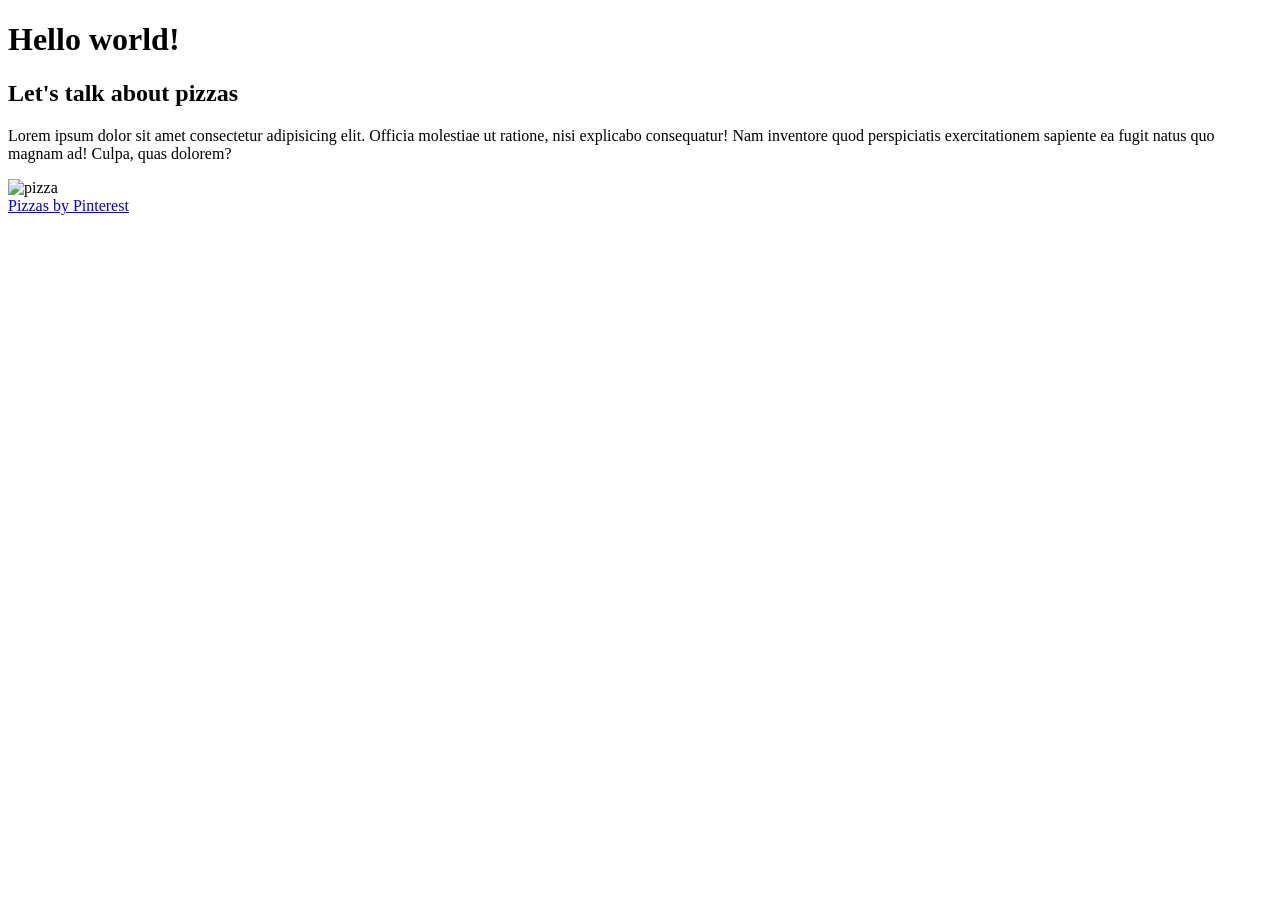
==== Code/Index.html @ 5f2c41a2 "Pizzas Html Martin" ====
<!DOCTYPE html>
<html lang="en">
<head>
    <meta charset="UTF-8">
    <meta name="viewport" content="width=device-width, initial-scale=1.0">
    <title>Pizza Blog</title>
</head>
<body>
 <H1>Hello world!</H1>
 <h2>Let's talk about pizzas</h2>
 <p>Lorem ipsum dolor sit amet consectetur adipisicing elit. Officia molestiae ut ratione, nisi explicabo consequatur! Nam inventore quod perspiciatis exercitationem sapiente ea fugit natus quo magnam ad! Culpa, quas dolorem?</p>
<img src="images/Pizza belle.jpg" alt="pizza">
<br>
<a href="https://fr.pinterest.com/anisette6/pizza/">Pizzas by Pinterest</a>
<link rel="stylesheet" href="style.css">
</body>
</html>
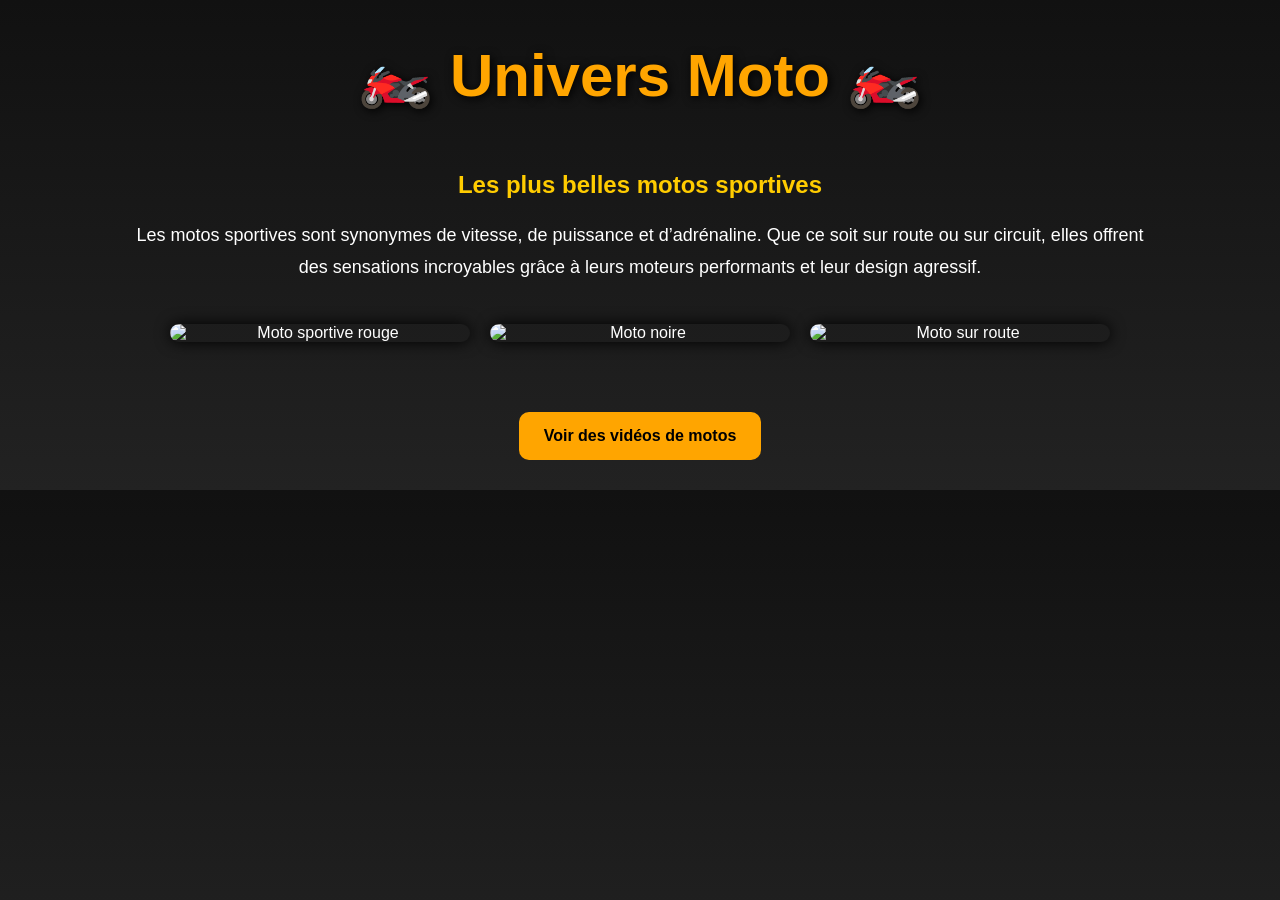
==== commit 2218074c: "Update Index.html" ====
--- a/Code/Index.html
+++ b/Code/Index.html
@@ -1,17 +1,103 @@
 <!DOCTYPE html>
-<html lang="en">
+<html lang="fr">
 <head>
     <meta charset="UTF-8">
     <meta name="viewport" content="width=device-width, initial-scale=1.0">
-    <title>Pizza Blog</title>
+    <title>Passion Moto</title>
+
+    <style>
+        body{
+            margin: 0;
+            font-family: Arial, sans-serif;
+            background: linear-gradient(to bottom, #111, #222);
+            color: white;
+            text-align: center;
+        }
+
+        header{
+            padding: 40px;
+            background: url("moto-banner.jpg") center/cover;
+        }
+
+        h1{
+            font-size: 60px;
+            margin: 0;
+            color: orange;
+            text-shadow: 2px 2px 10px black;
+        }
+
+        h2{
+            margin-top: 20px;
+            color: #ffcc00;
+        }
+
+        p{
+            width: 80%;
+            margin: auto;
+            line-height: 1.8;
+            font-size: 18px;
+        }
+
+        .gallery{
+            display: flex;
+            justify-content: center;
+            gap: 20px;
+            flex-wrap: wrap;
+            margin: 40px;
+        }
+
+        .gallery img{
+            width: 300px;
+            border-radius: 15px;
+            box-shadow: 0 0 15px black;
+            transition: 0.3s;
+        }
+
+        .gallery img:hover{
+            transform: scale(1.05);
+        }
+
+        a{
+            display: inline-block;
+            margin: 30px;
+            padding: 15px 25px;
+            background: orange;
+            color: black;
+            text-decoration: none;
+            border-radius: 10px;
+            font-weight: bold;
+            transition: 0.3s;
+        }
+
+        a:hover{
+            background: white;
+        }
+    </style>
 </head>
+
 <body>
- <H1>Hello world!</H1>
- <h2>Let's talk about pizzas</h2>
- <p>Lorem ipsum dolor sit amet consectetur adipisicing elit. Officia molestiae ut ratione, nisi explicabo consequatur! Nam inventore quod perspiciatis exercitationem sapiente ea fugit natus quo magnam ad! Culpa, quas dolorem?</p>
-<img src="images/Pizza belle.jpg" alt="pizza">
-<br>
-<a href="https://fr.pinterest.com/anisette6/pizza/">Pizzas by Pinterest</a>
-<link rel="stylesheet" href="style.css">
+
+    <header>
+        <h1>🏍️ Univers Moto 🏍️</h1>
+    </header>
+
+    <h2>Les plus belles motos sportives</h2>
+
+    <p>
+        Les motos sportives sont synonymes de vitesse, de puissance et d’adrénaline.
+        Que ce soit sur route ou sur circuit, elles offrent des sensations incroyables
+        grâce à leurs moteurs performants et leur design agressif.
+    </p>
+
+    <div class="gallery">
+        <img src="moto1.jpg" alt="Moto sportive rouge">
+        <img src="moto2.jpg" alt="Moto noire">
+        <img src="moto3.jpg" alt="Moto sur route">
+    </div>
+
+    <a href="https://www.youtube.com/results?search_query=moto+sportive">
+        Voir des vidéos de motos
+    </a>
+
 </body>
 </html>
